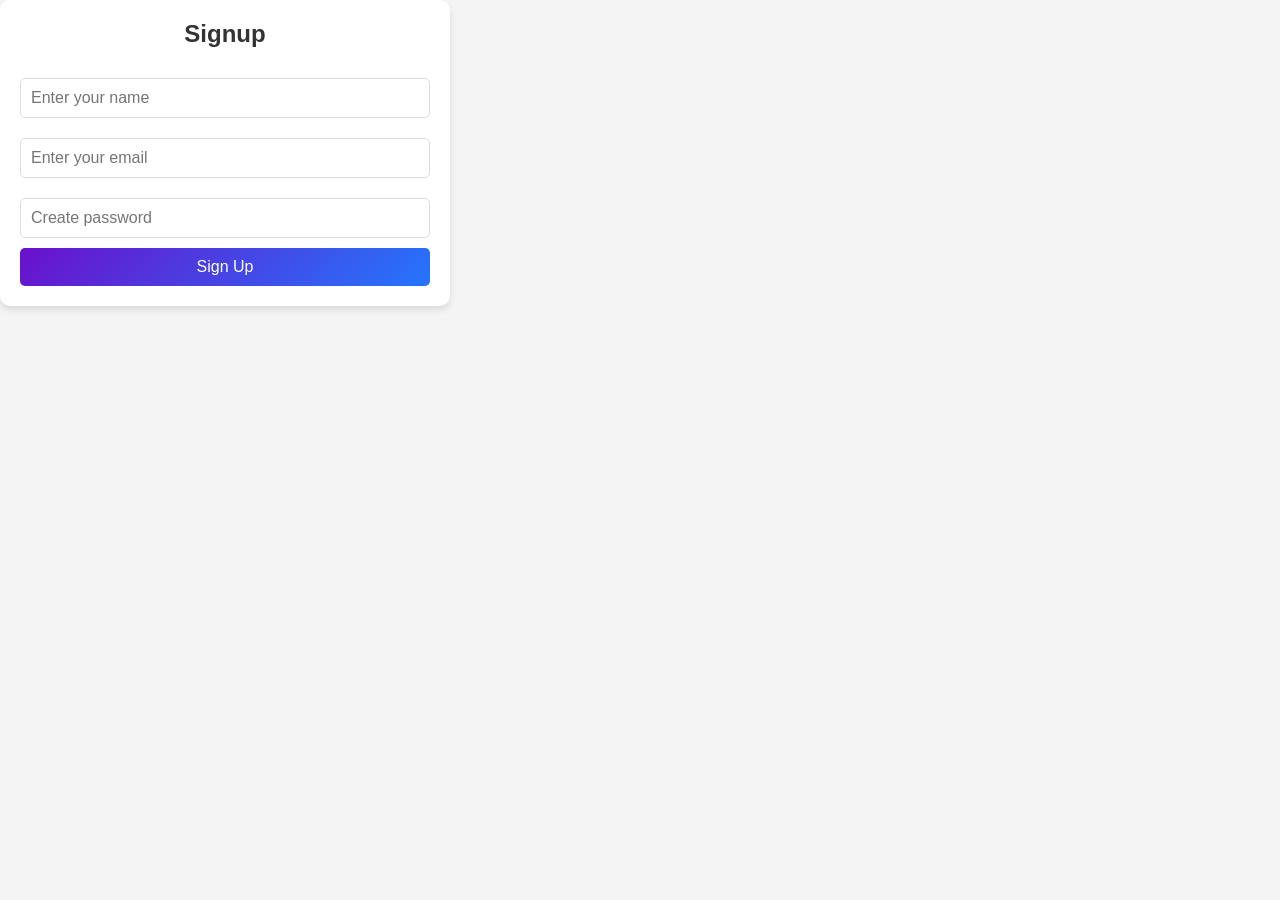
==== index.html @ db89e4d6 "Add files via upload" ====
<!DOCTYPE html>
<html lang="en">
<head>
  <meta charset="UTF-8">
  <meta name="viewport" content="width=device-width, initial-scale=1.0">
  <title>Dynamic Website</title>
  <link rel="stylesheet" href="style.css">
</head>
<body>
 
  
    
<div class="main-e-commerce" id="dashboardPage" style="display: none;">
  <section class=" top-txt ">
    <div class="head container ">
        <div class="head-txt ">
            <p>Free shipping, 30-day return or refund guarantee.</p>
        </div>
        <div class="sing_in_up ">
            <a href="">SIGN IN</a>
            <a href="">SIGN UP</a>
        </div>
    </div>
</section>
<nav class="navbar">
    <div class="navbar-container">
        <input type="checkbox" name="" id="checkbox">
        <div class="hamburger-lines">
            <span class="line line1"></span>
            <span class="line line2"></span>
            <span class="line line3"></span>
        </div>
        <ul class="menu-items">
            <li><a href="#home">Home</a></li>
            <li><a href="#sellers">Shop</a></li>
            <li><a href="#news">Blog</a></li>
            <li><a href="#contact">Contact</a></li>
        </ul>
        <div class="logo">
            <img src="https://i.postimg.cc/TP6JjSTt/logo.webp" alt="">
        </div>
    </div>
</nav>
<section id="home">
    <div class="home_page ">
        <div class="home_img ">
            <img src="https://i.postimg.cc/t403yfn9/home2.jpg" alt="img ">
        </div>
        <div class="home_txt ">
            <p class="collectio ">SUMMER COLLECTION</p>
            <h2>FALL - WINTER<br>Collection 2023</h2>
            <div class="home_label ">
                <p>A specialist label creating luxury essentials. Ethically crafted<br>with an unwavering commitment to exceptional quality.</p>
            </div>
            <button><a href="#sellers">SHOP NOW</a><i class='bx bx-right-arrow-alt'></i></button>
            <div class="home_social_icons">
                <a href="#"><i class='bx bxl-facebook'></i></a>
                <a href="#"><i class='bx bxl-twitter'></i></a>
                <a href="#"><i class='bx bxl-pinterest'></i></a>
                <a href="#"><i class='bx bxl-instagram'></i></a>
            </div>
        </div>
    </div>
</section>


<section id="collection">
    <div class="collections container">
        <div class="content">
            <img src="https://i.postimg.cc/Xqmwr12c/clothing.webp" alt="img" />
            <div class="img-content">
                <p>Clothing Collections</p>
                <button><a href="#sellers">SHOP NOW</a></button>
            </div>
        </div>
        <div class="content2">
            <img src="https://i.postimg.cc/8CmBZH5N/shoes.webp" alt="img" />
            <div class="img-content2">
                <p>Shoes Spring</p>
                <button><a href="#sellers">SHOP NOW</a></button>
            </div>
        </div>
        <div class="content3">
            <img src="https://i.postimg.cc/MHv7KJYp/access.webp" alt="img" />
            <div class="img-content3">
                <p>Accessories</p>
                <button><a href="#sellers">SHOP NOW</a></button>
            </div>
        </div>
    </div>
</section>





<section id="sellers">
    <div class="seller container">
        <h2>Top Sales</h2>
        <div class="best-seller">
            <div class="best-p1">
                <img src="https://i.postimg.cc/8CmBZH5N/shoes.webp" alt="img">
                <div class="best-p1-txt">
                    <div class="name-of-p">
                        <p>PS England Shoes</p>
                    </div>
                    <div class="rating">
                        <i class='bx bxs-star'></i>
                        <i class='bx bxs-star'></i>
                        <i class='bx bxs-star'></i>
                        <i class='bx bx-star'></i>
                        <i class='bx bx-star'></i>
                    </div>
                    <div class="price" data-price="37.24">
                        &dollar;37.24
                        <div class="colors">
                            <i class='bx bxs-circle red'></i>
                            <i class='bx bxs-circle blue'></i>
                            <i class='bx bxs-circle white'></i>
                        </div>
                    </div>
                    <div class="buy-now">
                        <button  class="add-to-cart"><a href="#">Buy  Now</a></button>
                    </div>
                    <!-- <div class="add-cart">
                        <button>Add To Cart</button>
                    </div> -->
                </div>
            </div>
            <div class="best-p1">
                <img src="https://i.postimg.cc/76X9ZV8m/Screenshot_from_2022-06-03_18-45-12.png" alt="img">
                <div class="best-p1-txt">
                    <div class="name-of-p">
                        <p>PS England Jacket</p>
                    </div>
                    <div class="rating">
                        <i class='bx bxs-star'></i>
                        <i class='bx bxs-star'></i>
                        <i class='bx bx-star'></i>
                        <i class='bx bx-star'></i>
                        <i class='bx bx-star'></i>
                    </div>
                    <div class="price" data-price="37.24">
                        &dollar;37.24
                        <div class="colors">
                            <i class='bx bxs-circle green'></i>
                            <i class='bx bxs-circle grey'></i>
                            <i class='bx bxs-circle brown'></i>
                        </div>
                    </div>
                    <div class="buy-now">
                        <button  class="add-to-cart"><a href="#">Buy  Now</a></button>
                    </div>
                </div>
            </div>
            <div class="best-p1">
                <img src="https://i.postimg.cc/j2FhzSjf/bs2.png" alt="img">
                <div class="best-p1-txt">
                    <div class="name-of-p">
                        <p>PS England Shirt</p>
                    </div>
                    <div class="rating">
                         <i class='bx bxs-star'></i>
                        <i class='bx bxs-star'></i>
                        <i class='bx bxs-star'></i>
                        <i class='bx bxs-star'></i>
                        <i class='bx bx-star'></i>
                    </div>
                    <div class="price"data-price="37.24">
                        &dollar;37.24
                        <div class="colors">
                            <i class='bx bxs-circle brown'></i>
                            <i class='bx bxs-circle green'></i>
                            <i class='bx bxs-circle blue'></i>
                        </div>
                    </div>
                    <div class="buy-now">
                        <button  class="add-to-cart"><a href="#">Buy  Now</a></button>
                    </div>
                </div>
            </div>
            <div class="best-p1">
                <img src="https://i.postimg.cc/QtjSDzPF/bs3.png" alt="img">
                <div class="best-p1-txt">
                    <div class="name-of-p">
                        <p>PS England Shoes</p>
                    </div>
                    <div class="rating">
                        <i class='bx bxs-star'></i>
                        <i class='bx bxs-star'></i>
                        <i class='bx bxs-star'></i>
                        <i class='bx bxs-star'></i>
                        <i class='bx bxs-star'></i>
                    </div>
                    <div class="price" data-price="37.24">
                        &dollar;37.24
                        <div class="colors">
                            <i class='bx bxs-circle red'></i>
                            <i class='bx bxs-circle grey'></i>
                            <i class='bx bxs-circle blue'></i>
                        </div>
                    </div>
                    <div class="buy-now">
                        <button  class="add-to-cart"><a href="#">Buy  Now</a></button>
                    </div>
                </div>
            </div>
        </div>
    </div>
    <div class="seller container">
        <h2>New Arrivals</h2>
        <div class="best-seller">
            <div class="best-p1">
                <img src="https://i.postimg.cc/fbnB2yfj/na1.png" alt="img">
                <div class="best-p1-txt">
                    <div class="name-of-p">
                        <p>PS England T-Shirt</p>
                    </div>
                    <div class="rating">
                        <i class='bx bxs-star'></i>
                        <i class='bx bxs-star'></i>
                        <i class='bx bxs-star'></i>
                        <i class='bx bxs-star'></i>
                        <i class='bx bxs-star'></i>
                    </div>
                    <div class="price"data-price="37.24">
                        &dollar;37.24
                        <div class="colors">
                            <i class='bx bxs-circle blank'></i>
                            <i class='bx bxs-circle blue'></i>
                            <i class='bx bxs-circle brown'></i>
                        </div>
                    </div>
                    <div class="buy-now">
                        <button  class="add-to-cart"><a href="#">Buy  Now</a></button>
                    </div>
                </div>
            </div>
            <div class="best-p1">
                <img src="https://i.postimg.cc/zD02zJq8/na2.png" alt="img">
                <div class="best-p1-txt">
                    <div class="name-of-p">
                        <p>PS England Bag</p>
                    </div>
                    <div class="rating">
                        <i class='bx bxs-star'></i>
                        <i class='bx bx-star'></i>
                        <i class='bx bx-star'></i>
                        <i class='bx bx-star'></i>
                        <i class='bx bx-star'></i>
                    </div>
                    <div class="price"data-price="37.24">
                        &dollar;37.24
                        <div class="colors">
                            <i class='bx bxs-circle brown'></i>
                            <i class='bx bxs-circle red'></i>
                            <i class='bx bxs-circle green'></i>
                        </div>
                    </div>
                    <div class="buy-now">
                        <button  class="add-to-cart"><a href="#">Buy  Now</a></button>
                    </div>
                </div>
            </div>
            <div class="best-p1">
                <img src="https://i.postimg.cc/Dfj5VBcz/sunglasses1.jpg" alt="img">
                <div class="best-p1-txt">
                    <div class="name-of-p">
                        <p>PS England Sunglass</p>
                    </div>
                    <div class="rating">
                        <i class='bx bxs-star'></i>
                        <i class='bx bxs-star'></i>
                        <i class='bx bxs-star'></i>
                        <i class='bx bxs-star'></i>
                        <i class='bx bxs-star'></i>
                    </div>
                    <div class="price"data-price="37.24">
                        &dollar;37.24
                        <div class="colors">
                            <i class='bx bxs-circle grey'></i>
                            <i class='bx bxs-circle blank'></i>
                            <i class='bx bxs-circle blank'></i>
                        </div>
                    </div>
                    <div class="buy-now">
                        <button  class="add-to-cart"><a href="#">Buy  Now</a></button>
                    </div>
                </div>
            </div>
            <div class="best-p1">
                <img src="https://i.postimg.cc/FszW12Kc/na4.png" alt="img">
                <div class="best-p1-txt">
                    <div class="name-of-p">
                        <p>PS England Shoes</p>
                    </div>
                    <div class="rating">
                        <i class='bx bxs-star'></i>
                        <i class='bx bxs-star'></i>
                        <i class='bx bxs-star'></i>
                        <i class='bx bxs-star'></i>
                        <i class='bx bxs-star'></i>
                    </div>
                    <div class="price"data-price="37.24">
                        &dollar;37.24
                        <div class="colors">
                            <i class='bx bxs-circle grey'></i>
                            <i class='bx bxs-circle red'></i>
                            <i class='bx bxs-circle blue'></i>
                        </div>
                    </div>
                    <div class="buy-now">
                        <button  class="add-to-cart"><a href="#">Buy  Now</a></button>
                    </div>
                </div>
            </div>
        </div>
    </div>
    <div class="seller container">
        <h2>Hot Sales</h2>
        <div class="best-seller">
            <div class="best-p1">
                <img src="https://i.postimg.cc/jS7pSQLf/na4.png" alt="img">
                <div class="best-p1-txt">
                    <div class="name-of-p">
                        <p>PS England Shoes</p>
                    </div>
                    <div class="rating">
                        <i class='bx bxs-star'></i>
                        <i class='bx bxs-star'></i>
                        <i class='bx bxs-star'></i>
                        <i class='bx bxs-star'></i>
                        <i class='bx bxs-star'></i>
                    </div>
                    <div class="price"data-price="37.24">
                        &dollar;37.24
                        <div class="colors">
                            <i class='bx bxs-circle grey'></i>
                            <i class='bx bxs-circle black'></i>
                            <i class='bx bxs-circle blue'></i>
                        </div>
                    </div>
                    <div class="buy-now">
                        <button  class="add-to-cart"><a href="#">Buy  Now</a></button>
                    </div>
                </div>
            </div>
            <div class="best-p1">
                <img src="https://i.postimg.cc/fbnB2yfj/na1.png" alt="img">
                <div class="best-p1-txt">
                    <div class="name-of-p">
                        <p>PS England T-Shirt</p>
                    </div>
                    <div class="rating">
                        <i class='bx bxs-star'></i>
                        <i class='bx bxs-star'></i>
                        <i class='bx bxs-star'></i>
                        <i class='bx bxs-star'></i>
                        <i class='bx bxs-star'></i>
                    </div>
                    <div class="price" data-price="37.24">
                        &dollar;37.24
                        <div class="colors">
                            <i class='bx bxs-circle blank'></i>
                            <i class='bx bxs-circle blue'></i>
                            <i class='bx bxs-circle brown'></i>
                        </div>
                    </div>
                    <div class="buy-now">
                        <button  class="add-to-cart"><a href="#">Buy  Now</a></button>
                    </div>
                </div>
            </div>
            <div class="best-p1">
                <img src="https://i.postimg.cc/RhVP7YQk/hs1.png" alt="img">
                <div class="best-p1-txt">
                    <div class="name-of-p">
                        <p>PS England T-Shirt</p>
                    </div>
                    <div class="rating">
                        <i class='bx bxs-star'></i>
                        <i class='bx bxs-star'></i>
                        <i class='bx bxs-star'></i>
                        <i class='bx bxs-star'></i>
                        <i class='bx bxs-star'></i>
                    </div>
                    <div class="price"data-price="37.24">
                        &dollar;37.24
                        <div class="colors">
                            <i class='bx bxs-circle blank'></i>
                            <i class='bx bxs-circle red'></i>
                            <i class='bx bxs-circle blue'></i>
                        </div>
                    </div>
                    <div class="buy-now">
                        <button  class="add-to-cart"><a href="#">Buy  Now</a></button>
                    </div>
                </div>
            </div>
            <div class="best-p1">
                <img src="https://i.postimg.cc/zD02zJq8/na2.png" alt="img">
                <div class="best-p1-txt">
                    <div class="name-of-p">
                        <p>PS England Bag</p>
                    </div>
                    <div class="rating">
                        <i class='bx bxs-star'></i>
                        <i class='bx bx-star'></i>
                        <i class='bx bx-star'></i>
                        <i class='bx bx-star'></i>
                        <i class='bx bx-star'></i>
                    </div>
                    <div class="price"data-price="37.24">
                        &dollar;37.24
                        <div class="colors">
                            <i class='bx bxs-circle blank'></i>
                            <i class='bx bxs-circle grey'></i>
                            <i class='bx bxs-circle brown'></i>
                        </div>
                    </div>
                    <div class="buy-now">
                        <button  class="add-to-cart"><a href="#">Buy  Now</a></button>
                    </div>
                </div>
            </div>
        </div>
    </div>
</section>

<!-- Cart Page -->
<section id="cart" class="hidden">
    <div class="cart container">
      <h2>Your Cart</h2>
      <div id="cart-items"></div>
      <div class="cart-total">
        <h3>Total: $<span id="cart-total-price">0.00</span></h3>
      </div>
      <button id="checkout">Checkout</button>
      <button id="continue-shopping">Continue Shopping</button>
    </div>
  </section>
  

<section id="news">
    <div class="news-heading">
        <p>LATEST NEWS</p>
        <h2>Fashion New Trends</h2>
    </div>
    <div class="l-news container">
        <div class="l-news1">
            <div class="news1-img">
                <img src="https://i.postimg.cc/2y6wbZCm/news1.jpg" alt="img">
            </div>
            <div class="news1-conte">
                <div class="date-news1">
                    <p><i class='bx bxs-calendar'></i> 12 February 2022</p>
                    <h4>What Curling Irons Are The Best Ones</h4>
                    <a href="#" target="_blank">read more</a>
                </div>
            </div>
        </div>
        <div class="l-news2">
            <div class="news2-img">
                <img src="https://i.postimg.cc/9MXPK7RT/news2.jpg" alt="img">
            </div>
            <div class="news2-conte">
                <div class="date-news2">
                    <p><i class='bx bxs-calendar'></i> 17 February 2022</p>
                    <h4>The Health Benefits Of Sunglasses</h4>
                    <a href="#" target="_blank">read more</a>
                </div>
            </div>
        </div>
        <div class="l-news3">
            <div class="news3-img">
                <img src="https://i.postimg.cc/x1KKdRLM/news3.jpg" alt="img">
            </div>
            <div class="news3-conte">
                <div class="date-news3">
                    <p><i class='bx bxs-calendar'></i> 26 February 202</p>
                    <h4>Eternity Bands Do Last Forever</h4>
                    <a href="#" target="_blank">read more</a>
                </div>
            </div>
        </div>
    </div>
</section>
<section id="contact">
    <div class="contact container">
    <div class="map">
        <iframe src="https://www.google.com/maps/embed?pb=!1m18!1m12!1m3!1d3782.121169986175!2d73.90618951442687!3d18.568575172551647!2m3!1f0!2f0!3f0!3m2!1i1024!2i768!4f13.1!3m3!1m2!1s0x3bc2c131ed5b54a7%3A0xad718b8b2c93d36d!2sSky%20Vista!5e0!3m2!1sen!2sin!4v1654257749399!5m2!1sen!2sin"
            width="600" height="450" style="border:0;" allowfullscreen="" loading="lazy" referrerpolicy="no-referrer-when-downgrade"></iframe>
    </div>
    <form action="https://formspree.io/f/xzbowpjq" method="POST">
        <div class="form">
            <div class="form-txt">
                <h4>INFORMATION</h4>
                <h1>Contact Us</h1>
                <span>As you might expect of a company that began as a high-end interiors contractor, we pay strict
                    attention.</span>
                <h3>USA</h3>
                <p>195 E Parker Square Dr, Parker, CO 801<br>+43 982-314-0958</p>
                <h3>India</h3>
                <p>HW95+C9C, Lorem ipsum dolor sit.<br>411014</p>
            </div>
            <div class="form-details">
                <input type="text" name="name" id="name" placeholder="Name" required>
                <input type="email" name="email" id="email" placeholder="Email" required>
                <textarea name="message" id="message" cols="52" rows="7" placeholder="Message" required></textarea>
                <button>SEND MESSAGE</button>
            </div>
        </div>
    </form>
</div>
</section>
<footer>
    <div class="footer-container container">
        <div class="content_1">
            <img src="https://i.postimg.cc/htGyQ4JB/footer-logo.png" alt="logo">
            <p>The customer is at the heart of our<br>unique business model, which includes<br>design.</p>
            <img src="https://i.postimg.cc/Nj9dgJ98/cards.png" alt="cards">
        </div>
        <div class="content_2">
            <h4>SHOPPING</h4>
            <a href="#sellers">Clothing Store</a>
            <a href="#sellers">Trending Shoes</a>
            <a href="#sellers">Accessories</a>
            <a href="#sellers">Sale</a>
        </div>
        <div class="content_3">
            <h4>SHOPPING</h4>
            <a href="./contact.html">Contact Us</a>
            <a href="https://payment-method-sb.netlify.app/" target="_blank">Payment Method</a>
            <a href="https://delivery-status-sb.netlify.app/" target="_blank">Delivery</a>
            <a href="https://codepen.io/sandeshbodake/full/Jexxrv" target="_blank">Return and Exchange</a>
        </div>
        <div class="content_4">
            <h4>NEWLETTER</h4>
            <p>Be the first to know about new<br>arrivals, look books, sales & promos!</p>
            <div class="f-mail">
                <input type="email" placeholder="Your Email">
                <i class='bx bx-envelope'></i>
            </div>
            <hr>
        </div>
    </div>
</footer>
</div>
 <!-- Signup Page -->
  <div class="signup-page page" id="signupPage">
    <form id="signupForm">
      <h2>Signup</h2>
      <input type="text" id="signupName" placeholder="Enter your name" required>
      <input type="email" id="signupEmail" placeholder="Enter your email" required>
      <input type="password" id="signupPassword" placeholder="Create password" required>
      <button type="submit">Sign Up</button>
    </form>
  </div>

  <!-- Login Page -->
  <div class="login-page page" id="loginPage" style="display: none;">
    <form id="loginForm">
      <h2>Login</h2>
      <input type="email" id="loginEmail" placeholder="Enter your email" required>
      <input type="password" id="loginPassword" placeholder="Enter your password" required>
      <button type="submit">Log In</button>
    </form>
  </div>

 <!-- Dashboard Section -->


  <!-- Dashboard Page 
  <div class="dashboard-container page" id="dashboardPage" style="display: none;">
    <div class="sidebar">
      <h2>Dashboard</h2>
      <ul>
        <li><a href="#">Overview</a></li>
        <li><a href="#">Analytics</a></li>
        <li><a href="#">Reports</a></li>
        <li><a href="#">Settings</a></li>
      </ul>
    </div>

    <div class="main-content">
      <header>
        <div class="header-left">
          <h1>Billing Overview</h1>
        </div>
        <div class="header-right">
          <span id="dashboardUser"></span>
        </div>
      </header>

      <section class="overview">
        <div class="circle-chart">
          <h3>+15%</h3>
          <p>Performance</p>
        </div>
        <div class="circle-chart">
          <h3>+45%</h3>
          <p>Efficiency</p>
        </div>
        <div class="circle-chart">
          <h3>+27%</h3>
          <p>Growth</p>
        </div>
      </section>

      <section class="settings">
        <h2>Settings</h2>
        <div class="settings-row">
          <p>Option 1</p>
          <button>Enable</button>
        </div>
        <div class="settings-row">
          <p>Option 2</p>
          <button>Disable</button>
        </div>
        <div class="settings-row">
          <p>Option 3</p>
          <button>Enable</button>
        </div>
      </section>
    </div>
  </div>-->

  <script src="script.js"></script>
</body>
</html>
---- style.css ----
/* General Reset */
* {
    margin: 0;
    padding: 0;
    box-sizing: border-box;
  }
  
  body {
    font-family: Arial, sans-serif;
     background-color: #f4f4f4;
    /* display: flex; */
    /*justify-content: center;
    align-items: center; */
    min-height: 100vh;
  }
  
  .page {/* display: flex; */
   /* align-items: center; */
    width: 100%;
    max-width: 450px;
    padding: 20px;
    background: #fff;
    border-radius: 10px;
    box-shadow: 0 4px 6px rgba(0, 0, 0, 0.1);
  }
  
  /* Signup & Login Page */
  form h2 {
    margin-bottom: 20px;
    text-align: center;
    color: #333;
  }
  
  form input {
    width: 100%;
    padding: 10px;
    margin: 10px 0;
    border: 1px solid #ddd;
    border-radius: 5px;
    font-size: 16px;
  }
  
  form button {
    width: 100%;
    padding: 10px;
    background: linear-gradient(135deg, #6a11cb, #2575fc);
    color: #fff;
    border: none;
    border-radius: 5px;
    font-size: 16px;
    cursor: pointer;
  }
  
  form button:hover {
    background: linear-gradient(135deg, #5b0dab, #2066c6);
  }
  
  /* Dashboard Page */
  .dashboard-container {
    display: flex;
    flex-direction: row;
    width: 90%;
    height: 90vh;
  }
  
  .sidebar {
    width: 250px;
    background-color: #2c3e50;
    color: #fff;
    padding: 20px;
  }
  
  .sidebar h2 {
    text-align: center;
  }
  
  .sidebar ul {
    list-style: none;
  }
  
  .sidebar ul li {
    margin: 15px 0;
  }
  
  .sidebar ul li a {
    text-decoration: none;
    color: #fff;
    display: block;
    padding: 10px;
    border-radius: 5px;
  }
  
  .sidebar ul li a:hover {
    background: #1abc9c;
  }
  
  .main-content {
    flex: 1;
    background: #fff;
    padding: 20px;
  }
  
  header {
    display: flex;
    justify-content: space-between;
    margin-bottom: 20px;
  }
  
  header h1 {
    font-size: 24px;
    color: #333;
  }
  
  .overview {
    display: flex;
    justify-content: space-between;
    margin-bottom: 20px;
  }
  
  .circle-chart {
    flex: 1;
    margin: 0 10px;
    background: #ecf0f1;
    text-align: center;
    padding: 20px;
    border-radius: 10px;
    box-shadow: 0 4px 6px rgba(0, 0, 0, 0.1);
  }
  
  .circle-chart h3 {
    color: #3498db;
    font-size: 24px;
  }
  
  .circle-chart p {
    margin-top: 10px;
    color: #7f8c8d;
  }
  
  .settings h2 {
    font-size: 20px;
  }
  
  .settings-row {
    display: flex;
    justify-content: space-between;
    margin: 10px 0;
    padding: 10px;
    background: #ecf0f1;
    border-radius: 5px;
  }
  
  .settings-row button {
    background: #3498db;
    color: white;
    border: none;
    border-radius: 5px;
    padding: 5px 10px;
  }
  
  .settings-row button:hover {
    background: #2980b9;
  }
  


  @import url("https://fonts.googleapis.com/css2?family=Poppins:ital,wght@0,100;0,200;0,300;0,400;0,500;0,600;0,700;0,800;0,900;1,100;1,200;1,300;1,400;1,500;1,600;1,700;1,800;1,900&display=swap");
* {
    margin: 0;
    padding: 0;
    box-sizing: border-box;
}

body {
    font-family: "Poppins", sans-serif;
}

.container {
    max-width: 1200px;
    width: 90%;
    margin: 0 auto;
}


/* //........top text ........// */

:root {
    /* //....... Color ........// */
    --primary-color: #ff3c78;
    --light-black: rgba(0, 0, 0, 0.89);
    --black: #000;
    --white: #fff;
    --grey: #aaa;
}


/* //........top text ........// */

.top-txt {
    background-color: var(--black);
}

.head {
    display: flex;
    justify-content: space-between;
    color: rgba(255, 255, 255, 0.945);
    padding: 10px 0;
    font-size: 14px;
}

.head a {
    text-decoration: none;
    color: rgba(255, 255, 255, 0.945);
    margin: 0 10px;
}


/* //........ Navbar ........// */

.navbar input[type="checkbox"],
.navbar .hamburger-lines {
    display: none;
}

.navbar {
    box-shadow: 0 5px 4px rgb(146 161 176 / 15%);
    position: sticky;
    top: 0;
    background: var(--white);
    color: var(--black);
    z-index: 100;
}

.navbar-container {
    display: flex;
    justify-content: space-between;
    align-items: center;
    height: 64px;
}

.navbar img {
    margin-left: 3rem;
}

.menu-items {
    order: 2;
    display: flex;
    margin-right: 3rem;
}

.menu-items li {
    list-style: none;
    margin-left: 1.5rem;
    font-size: 1.2rem;
}

.navbar-container ul a {
    text-decoration: none;
    color: var(--black);
    font-size: 18px;
    position: relative;
}

.navbar-container ul a:after {
    content: "";
    position: absolute;
    background: var(--primary-color);
    height: 3px;
    width: 0;
    left: 0;
    bottom: -10px;
    transition: 0.3s;
}

.navbar-container ul a:hover:after {
    width: 100%;
}

@media (max-width: 768px) {
    .navbar {
        opacity: 0.95;
    }
    .navbar-container input[type="checkbox"],
    .navbar-container .hamburger-lines {
        display: block;
    }
    .navbar-container {
        display: block;
        position: relative;
        height: 64px;
    }
    .navbar-container input[type="checkbox"] {
        position: absolute;
        display: block;
        height: 32px;
        width: 30px;
        top: 20px;
        left: 20px;
        z-index: 5;
        opacity: 0;
        cursor: pointer;
    }
    .navbar-container .hamburger-lines {
        display: block;
        height: 28px;
        width: 35px;
        position: absolute;
        top: 20px;
        left: 20px;
        z-index: 2;
        display: flex;
        flex-direction: column;
        justify-content: space-between;
    }
    .navbar-container .hamburger-lines .line {
        display: block;
        height: 4px;
        width: 100%;
        border-radius: 10px;
        background: #333;
    }
    .navbar-container .hamburger-lines .line1 {
        transform-origin: 0% 0%;
        transition: transform 0.3s ease-in-out;
    }
    .navbar-container .hamburger-lines .line2 {
        transition: transform 0.2s ease-in-out;
    }
    .navbar-container .hamburger-lines .line3 {
        transform-origin: 0% 100%;
        transition: transform 0.3s ease-in-out;
    }
    .navbar .menu-items {
        padding-top: 100px;
        background: #fff;
        height: 100vh;
        max-width: 100%;
        transform: translate(-150%);
        display: flex;
        flex-direction: column;
        /* margin-left: -40px;
        padding-left: 40px; */
        text-align: center;
        transition: transform 0.5s ease-in-out;
        /* box-shadow: 5px 0px 10px 0px #aaa; */
        overflow: scroll;
    }
    .navbar .menu-items li {
        margin-bottom: 2rem;
        font-size: 1.1rem;
        font-weight: 500;
    }
    .menu-items li,
    .navbar img {
        margin: 0;
    }
    .navbar .menu-items li:nth-child(1) {
        margin-top: 1.5rem;
    }
    .navbar-container .logo img {
        position: absolute;
        top: 10px;
        right: 15px;
        margin-top: 8px;
    }
    .navbar-container input[type="checkbox"]:checked~.menu-items {
        transform: translateX(0);
    }
    .navbar-container input[type="checkbox"]:checked~.hamburger-lines .line1 {
        transform: rotate(45deg);
    }
    .navbar-container input[type="checkbox"]:checked~.hamburger-lines .line2 {
        transform: scaleY(0);
    }
    .navbar-container input[type="checkbox"]:checked~.hamburger-lines .line3 {
        transform: rotate(-45deg);
    }
    .navbar-container input[type="checkbox"]:checked~.home_page img {
        display: none;
        background: #fff;
    }
}

@media (max-width: 500px) {
    .navbar-container input[type="checkbox"]:checked~.navbar-container img {
        display: none;
    }
}


/* //........ Home ........// */

.home_page img {
    height: auto;
    width: 100%;
    background-position: center;
    position: relative;
    background-size: center;
    -webkit-background-size: cover;
    -moz-background-size: cover;
    -o-background-size: cover;
}

.home_txt {
    position: absolute;
    top: 37%;
    left: 5%;
}

.home_txt p {
    color: var(--primary-color);
    font-weight: 600;
    padding-bottom: 20px;
    letter-spacing: 1.5px;
}

.home_txt h2 {
    font-size: 2.6rem;
    font-weight: 500;
    line-height: 53px;
    letter-spacing: 3px;
    font-weight: 600;
    color: var(--light-black);
}

.home_txt .home_label p {
    color: grey;
    font-size: 14px;
    padding-top: 10px;
}

.home_txt a {
    text-decoration: none;
    color: var(--white);
}

.home_txt button {
    background-color: var(--black);
    color: var(--white);
    border: none;
    padding: 15px 30px;
    font-size: 14px;
    letter-spacing: 2px;
    display: flex;
    justify-content: center;
    align-items: center;
    margin-bottom: 30px;
    cursor: pointer;
}

.home_txt .bx-right-arrow-alt {
    font-size: 25px;
    padding-left: 5px;
}

.home_txt .home_social_icons a {
    text-decoration: none;
    color: var(--light-black);
    margin-right: 15px;
    font-size: 18px;
}


/* //........ Collections ........// */

.collections {
    display: flex;
    justify-content: center;
    flex-wrap: wrap;
    margin-top: 65px;
}

.content {
    width: 330px;
    margin: 20px;
    position: relative;
}

.content::after {
    content: "";
    position: absolute;
    top: 0;
    left: 0%;
    width: 100%;
    height: 100%;
    background: rgba(0, 0, 0, 0.871);
    z-index: 2;
    opacity: 0;
}

.content:hover::after {
    opacity: 1;
}

.content img {
    width: 100%;
    height: 300px;
    box-shadow: 0 14px 28px rgba(0, 0, 0, 0.25), 0 10px 10px rgba(0, 0, 0, 0.22);
}

.img-content {
    position: absolute;
    top: 70%;
    left: 50%;
    transform: translate(-50%, -50%);
    transition: all 0.3s ease-in-out;
    color: var(--white);
    text-align: center;
    font-size: 2.2rem;
    font-weight: bolder;
    z-index: 5;
    opacity: 0;
}

.img-content p {
    font-size: 1.6rem;
}

.img-content button {
    border: none;
    background-color: var(--primary-color);
    color: var(--white);
    border-radius: 10px;
    padding: 10px;
}

.img-content a {
    text-decoration: none;
    font-size: 1.1rem;
    color: #fff;
    transition: 0.3s;
}

.img-content button:hover {
    background: var(--white);
    color: var(--primary-color);
}

.img-content button:hover~.img-content a {
    color: var(--primary-color);
}

.img-content a:hover {
    color: var(--primary-color);
}

.content:hover .img-content {
    opacity: 1;
    top: 50%;
}


/* //........ Content 2 ........// */

.content2 {
    width: 330px;
    margin: 20px;
    position: relative;
}

.content2::after {
    content: "";
    position: absolute;
    top: 0;
    left: 0%;
    width: 100%;
    height: 100%;
    background: rgba(0, 0, 0, 0.871);
    z-index: 2;
    opacity: 0;
}

.content2:hover::after {
    opacity: 1;
}

.content2 img {
    width: 100%;
    height: 300px;
    box-shadow: 0 14px 28px rgba(0, 0, 0, 0.25), 0 10px 10px rgba(0, 0, 0, 0.22);
}

.img-content2 {
    position: absolute;
    top: 70%;
    left: 50%;
    transform: translate(-50%, -50%);
    transition: all 0.3s ease-in-out;
    color: var(--white);
    text-align: center;
    font-size: 2.2rem;
    font-weight: bolder;
    z-index: 5;
    opacity: 0;
}

.img-content2 p {
    font-size: 1.6rem;
}

.img-content2 a {
    text-decoration: none;
    font-size: 1.1rem;
    color: #fff;
    transition: 0.3s;
}

.img-content2 button {
    border: none;
    background-color: var(--primary-color);
    color: var(--white);
    border-radius: 10px;
    padding: 10px;
}

.img-content2 button:hover {
    background: var(--white);
    color: var(--primary-color);
}

.img-content2 button:hover~.img-content2 a {
    color: var(--primary-color);
}

.img-content2 a:hover {
    color: var(--primary-color);
}

.content2:hover .img-content2 {
    opacity: 1;
    top: 50%;
}


/* //........ Content 3 ........// */

.content3 {
    width: 330px;
    margin: 20px;
    position: relative;
}

.content3::after {
    content: "";
    position: absolute;
    top: 0;
    left: 0%;
    width: 100%;
    height: 100%;
    background: rgba(0, 0, 0, 0.871);
    z-index: 2;
    opacity: 0;
}

.content3:hover::after {
    opacity: 1;
}

.content3 img {
    width: 100%;
    height: 300px;
    box-shadow: 0 14px 28px rgba(0, 0, 0, 0.25), 0 10px 10px rgba(0, 0, 0, 0.22);
}

.img-content3 {
    position: absolute;
    top: 70%;
    left: 50%;
    transform: translate(-50%, -50%);
    transition: all 0.3s ease-in-out;
    color: var(--white);
    text-align: center;
    font-size: 2.2rem;
    font-weight: bolder;
    z-index: 5;
    opacity: 0;
}

.img-content3 p {
    font-size: 1.6rem;
}

.img-content3 a {
    text-decoration: none;
    font-size: 1.2rem;
    color: #fff;
    transition: 0.3s;
}

.img-content3 button {
    border: none;
    background-color: var(--primary-color);
    color: var(--white);
    border-radius: 10px;
    padding: 10px;
}

.img-content3 button:hover {
    background: var(--white);
    color: var(--primary-color);
}

.img-content3 button:hover~.img-content3 a {
    color: var(--primary-color);
}

.img-content3 a:hover {
    color: var(--primary-color);
}

.content3:hover .img-content3 {
    opacity: 1;
    top: 50%;
}

.content3:hover .img-content3 {
    opacity: 1;
    top: 50%;
}


/* //........ seller  ........// */

.best-seller {
    display: flex;
    justify-content: space-between;
    align-items: center;
}

.best-seller .red {
    color: var(--primary-color);
    cursor: pointer;
}

.best-seller .blue {
    color: #8989ce;
    cursor: pointer;
}

.best-seller .white {
    color: var(--light-black);
    cursor: pointer;
}

.best-seller .grey {
    color: grey;
    cursor: pointer;
}

.best-seller .brown {
    color: rgb(175, 53, 53);
    cursor: pointer;
}

.best-seller .yellow {
    color: #ffff00;
    cursor: pointer;
}

.best-seller .orange {
    color: #ffa500;
    cursor: pointer;
}

.best-seller .green {
    color: #008000;
    cursor: pointer;
}

.seller h2 {
    margin-top: 65px;
    margin-bottom: 20px;
}

.seller .best-p1 {
    width: 250px;
    height: 370px;
    /* border: 2px solid black; */
}

.seller .best-p1 img {
    height: 250px;
    width: 250px;
}

.seller .best-p1 .price {
    display: flex;
    justify-content: space-between;
}

.seller .best-p1 .price .colors input[type="radio"] {
    color: #000;
    background-color: #000;
}

.best-seller .buy-now a {
    text-decoration: none;
    color: var(--white);
}

.seller a:hover {
    color: #f05e8a;
}

.best-seller .buy-now button,
.best-seller .add-cart button {
    padding: 10px 15px;
    margin-top: 5px;
    font-size: 14px;
    cursor: pointer;
    text-transform: uppercase;
    background-color: #f05e8a;
    color: var(--white);
    border: none;
    border-radius: 15px;
    font-weight: 500;
    border: 1px solid #f05e8a;
    transition: 0.5s;
}

.best-seller .buy-now button:hover,
.best-seller .add-cart button:hover {
    background-color: var(--white);
    font-weight: 600;
}

.best-seller .buy-now button:hover a,
.best-seller .add-cart button:hover a {
    color: #f05e8a;
}


/* .best-seller .add-cart button {
    padding: 5px 5px;
    margin-top: 5px;
    font-size: 14px;
    cursor: pointer;
} */


/* //........ deal of week ........// */

.deal_of_week {
    display: flex;
    justify-content: center;
    align-items: center;
}

.deal_of_week .names_of_brand p,
.deal_of_week .names_of_brand h3 {
    font-size: 1.8rem;
    margin-bottom: 1rem;
}

.deal_of_week .names_of_brand p {
    color: var(--grey);
}

.deal_of_week .countdown span {
    color: var(--primary-color);
    font-weight: 600;
    letter-spacing: 2px;
    margin: 0.8rem 0 0 3rem;
}

.deal_of_week .countdown h3 {
    font-size: 2rem;
    font-weight: 600;
    color: var(--light-black);
    line-height: 40px;
    margin: 0.8rem 0 0 3rem;
}

.deal_of_week .countdown p {
    margin: 0.8rem 0 0 3rem;
}

.deal_of_week .countdown a {
    text-decoration: none;
    color: var(--white);
    font-weight: 800;
}

.deal_of_week .countdown button {
    margin: 0.8rem 3rem;
    border: 2px solid var(--primary-color);
    background-color: var(--primary-color);
    color: var(--white);
    border-radius: 10px;
    padding: 12px;
    transition: 0.4s;
}

.deal_of_week .countdown button:hover {
    background: var(--white);
    color: var(--primary-color);
}

.deal_of_week .countdown button:hover~.countdown a {
    background: var(--white);
    color: var(--primary-color);
}

.countdown a:hover {
    color: var(--primary-color);
}


/* //........ NEWS ........// */

#news {
    margin-bottom: 250px;
}

.news-heading p {
    text-align: center;
    font-size: 18px;
    color: var(--primary-color);
    letter-spacing: 2px;
    font-weight: 500;
    margin-bottom: 15px;
    margin-top: 70px;
}

.news-heading h2 {
    text-align: center;
    font-size: 32px;
    font-weight: 600;
    color: var(--light-black);
}

.l-news {
    padding-top: 45px;
    display: flex;
    justify-content: space-evenly;
    align-items: center;
    position: relative;
}

.l-news img {
    height: 200px;
    width: 300px;
}

.l-news1 {
    position: relative;
    width: 280px;
    height: 230px;
}

.l-news1 .news1-conte {
    position: absolute;
    bottom: -60%;
    left: 7%;
    background: var(--white);
    padding: 25px;
}

.l-news2 {
    position: relative;
    width: 280px;
    height: 230px;
}

.l-news2 .news2-conte {
    position: absolute;
    bottom: -60%;
    left: 7%;
    background: var(--white);
    padding: 25px;
}

.l-news3 {
    position: relative;
    width: 280px;
    height: 230px;
}

.l-news3 .news3-conte {
    position: absolute;
    bottom: -60%;
    left: 7%;
    background: var(--white);
    padding: 25px;
}

.l-news1 .news1-conte .date-news1 p {
    color: var(--light-black);
    text-align: center;
    padding: 15px 0;
}

.l-news1 .news1-conte .date-news1 h4 {
    font-size: 18px;
    text-align: center;
    font-weight: 600;
    padding-bottom: 15px;
}

.l-news1 .news1-conte .date-news1 a {
    text-decoration: none;
    text-align: center;
    padding: 0 50px;
    color: var(--primary-color);
    position: relative;
    font-weight: 600;
}

.l-news1 .news1-conte .date-news1 a::after {
    content: "";
    position: absolute;
    background: #ff3c78;
    height: 3px;
    width: 100%;
    left: 0;
    bottom: -10px;
    transition: 0.3s;
}

.l-news1 .news1-conte .date-news1 a:hover:after {
    width: 0%;
}

.l-news1 .news1-conte .date-news1 a:hover {
    color: var(--black);
}

.l-news2 .news2-conte .date-news2 p {
    color: var(--light-black);
    text-align: center;
    padding: 15px 0;
}

.l-news2 .news2-conte .date-news2 h4 {
    font-size: 18px;
    text-align: center;
    font-weight: 600;
    padding-bottom: 15px;
}

.l-news2 .news2-conte .date-news2 a {
    text-decoration: none;
    text-align: center;
    padding: 0 60px;
    color: var(--primary-color);
    position: relative;
    font-weight: 600;
}

.l-news2 .news2-conte .date-news2 a::after {
    content: "";
    position: absolute;
    background: #ff3c78;
    height: 3px;
    width: 100%;
    left: 0;
    bottom: -10px;
    transition: 0.3s;
}

.l-news2 .news2-conte .date-news2 a:hover:after {
    width: 0%;
}

.l-news2 .news2-conte .date-news2 a:hover {
    color: var(--black);
}

.l-news3 .news3-conte .date-news3 p {
    color: var(--light-black);
    text-align: center;
    padding: 15px 0;
}

.l-news3 .news3-conte .date-news3 h4 {
    font-size: 18px;
    text-align: center;
    font-weight: 600;
    padding-bottom: 15px;
}

.l-news3 .news3-conte .date-news3 a {
    text-decoration: none;
    text-align: center;
    padding: 0 60px;
    color: var(--primary-color);
    position: relative;
    font-weight: 600;
}

.l-news3 .news3-conte .date-news3 a::after {
    content: "";
    position: absolute;
    background: #ff3c78;
    height: 3px;
    width: 100%;
    left: 0;
    bottom: -10px;
    transition: 0.3s;
}

.l-news3 .news3-conte .date-news3 a:hover:after {
    width: 0%;
}

.l-news3 .news3-conte .date-news3 a:hover {
    color: var(--black);
}


/* //........ Footer ...... // */

footer {
    width: 100%;
    background: var(--black);
}

.footer-container .content_1 img {
    height: 25px;
    width: 180px;
}

.footer-container {
    display: flex;
    justify-content: space-between;
    padding: 60px 0;
}

.footer-container h4 {
    color: var(--white);
    font-weight: 500;
    letter-spacing: 1px;
    margin-bottom: 25px;
    font-size: 18px;
}

.footer-container a {
    display: block;
    text-decoration: none;
    color: var(--grey);
    margin-bottom: 15px;
    font-size: 14px;
}

.footer-container .content_1 p,
.footer-container .content_4 p {
    color: var(--grey);
    margin: 25px 0;
    font-size: 14px;
}

.footer-container .content_4 input[type="email"] {
    background-color: var(--black);
    border: none;
    color: var(--white);
    outline: none;
    padding: 15px 0;
}

.footer-container .content_4 .f-mail {
    display: flex;
    justify-content: space-between;
    align-items: center;
}

.footer-container .content_4 .bx {
    color: var(--white);
}

.f-design {
    width: 100%;
    color: var(--white);
    text-align: center;
}

.f-design .f-design-txt {
    border-top: 1px solid var(--grey);
    padding: 25px 0;
    font-size: 14px;
    color: var(--grey);
}


/* //........ contact ...... // */

.contact {
    margin-top: 45px;
}

iframe {
    height: 72vh;
    width: 100%;
}

.form {
    display: flex;
    justify-content: space-between;
    margin: 80px 0;
}

.form .form-txt {
    flex-basis: 48%;
}

.form .form-txt h4 {
    font-weight: 600;
    color: var(--primary-color);
    letter-spacing: 1.5px;
    font-size: 15px;
    margin-bottom: 15px;
}

.form .form-txt h1 {
    font-weight: 600;
    color: var(--black);
    font-size: 40px;
    letter-spacing: 1.5px;
    margin-bottom: 10px;
    color: var(--light-black);
}

.form .form-txt span {
    color: var(--light-black);
    font-size: 14px;
}

.form .form-txt h3 {
    font-size: 22px;
    font-weight: 600;
    margin: 15px 0;
    color: var(--light-black);
}

.form .form-txt p {
    color: var(--light-black);
    font-size: 14px;
}

.form .form-details {
    flex-basis: 48%;
}

.form .form-details input[type="text"],
.form .form-details input[type="email"] {
    padding: 15px 20px;
    color: var(--grey);
    outline: none;
    border: 1px solid var(--grey);
    margin: 35px 15px;
    font-size: 14px;
}

.form .form-details textarea {
    padding: 15px 20px;
    margin: 0 15px;
    color: var(--grey);
    outline: none;
    border: 1px solid var(--grey);
    font-size: 14px;
    resize: none;
}

.form .form-details button {
    padding: 15px 25px;
    color: var(--white);
    font-weight: 500;
    background: var(--black);
    outline: none;
    border: none;
    margin: 15px;
    font-size: 14px;
    letter-spacing: 2px;
    cursor: pointer;
}


/* //....... Media Queries .......// */

@media (max-width: 500px) {
    .head {
        display: none;
    }
    .top-txt .head p,
    .top-txt .head a {
        font-size: 10px;
    }
    .home_txt h2,
    .home_txt .home_label p {
        display: none;
    }
    .home_txt {
        position: absolute;
        top: 20%;
        left: 5%;
        font-size: 12px;
    }
    .home_txt button {
        padding: 7px 7px;
        font-size: 10px;
    }
    .home_txt i {
        display: none;
    }
    .home_txt .home_social_icons {
        /* display: flex; */
        display: none;
    }
    .menu-items {
        margin-right: 0;
    }
    .best-seller {
        display: flex;
        flex-direction: column;
        align-items: center;
    }
    .l-news {
        display: flex;
        flex-direction: column;
        margin-right: 30px;
    }
    .l-news .l-news1,
    .l-news .l-news2 {
        margin-bottom: 200px;
    }
    .footer-container {
        display: flex;
        flex-direction: column;
    }
    .footer-container .content_1 {
        margin-bottom: 30px;
    }
    .best-seller img {
        padding-top: 40px;
    }
}

@media(min-width: 501px) and (max-width: 768px) {
    .head {
        display: none;
    }
    .top-txt .head p,
    .top-txt .head a {
        font-size: 10px;
    }
    .home_txt h2,
    .home_txt .home_label p {
        display: none;
    }
    .home_txt {
        position: absolute;
        top: 20%;
        left: 5%;
        font-size: 12px;
    }
    .home_txt button {
        padding: 7px 7px;
        font-size: 10px;
    }
    .home_txt i {
        display: none;
    }
    .home_txt .home_social_icons {
        /* display: flex; */
        display: none;
    }
    .menu-items {
        margin-right: 0;
    }
    .best-seller {
        display: flex;
        flex-direction: column;
    }
    .l-news {
        display: flex;
        flex-direction: column;
        margin-right: 30px;
    }
    .l-news .l-news1,
    .l-news .l-news2 {
        margin-bottom: 200px;
    }
    .footer-container {
        display: flex;
        flex-direction: column;
    }
    .footer-container .content_1 {
        margin-bottom: 30px;
    }
    .best-seller img {
        padding-top: 40px;
    }
}

@media(orientation: landscape) and (max-height: 500px) {
    .header {
        height: 90vmax;
    }
}


/* //....... Media Queries For Contact .......// */

@media (max-width: 500px) {
    .form {
        display: flex;
        flex-direction: column;
    }
    .form .form-details button {
        margin-left: 0;
    }
    .form .form-details input[type="text"],
    .form .form-details input[type="email"],
    .form .form-details textarea {
        width: 100%;
        margin-left: 0;
    }
    .form .form-details input[type="text"] {
        margin-bottom: 0px;
    }
}

@media(min-width: 501px) and (max-width: 768px) {
    .form {
        display: flex;
        flex-direction: column;
    }
    .form .form-details button {
        margin-left: 0;
    }
    .form .form-details input[type="text"],
    .form .form-details input[type="email"],
    .form .form-details textarea {
        width: 100%;
        margin-left: 0;
    }
    .form .form-details input[type="text"] {
        margin-bottom: 0px;
    }
}
/* new css  */
.cart-container {
    border: 1px solid #ddd;
    padding: 10px;
    margin: 20px 0;
    background-color: #f9f9f9;
  }
  #cart-items {
    list-style-type: none;
    padding: 0;
    margin: 0 0 10px 0;
  }
  #cart-items li {
    margin: 5px 0;
  }
  .add-to-cart {
    background-color: #4CAF50;
    color: white;
    padding: 8px 16px;
    border: none;
    cursor: pointer;
    transition: background-color 0.3s;
  }
  .add-to-cart:hover {
    background-color: #45a049;
  }
  .cart-animation {
    animation: pop 0.4s ease-out;
  }
  @keyframes pop {
    0% {
      transform: scale(1);
    }
    50% {
      transform: scale(1.2);
    }
    100% {
      transform: scale(1);
    }
  }
  #login-mockup {
    position: fixed;
    top: 0;
    left: 0;
    width: 100%;
    height: 100%;
    display: flex;
    justify-content: center;
    align-items: center;
    background: rgba(0, 0, 0, 0.5);
}

.mockup-overlay {
    position: absolute;
    top: 0;
    left: 0;
    width: 100%;
    height: 100%;
    background: rgba(0, 0, 0, 0.5);
    z-index: 1;
}

.mockup-modal {
    position: relative;
    z-index: 2;
    background: #fff;
    padding: 20px;
    border-radius: 8px;
    text-align: center;
    box-shadow: 0 2px 10px rgba(0, 0, 0, 0.2);
}

.mockup-modal h2 {
    margin-bottom: 10px;
}

.mockup-modal button {
    margin: 10px;
    padding: 10px 20px;
    border: none;
    cursor: pointer;
    border-radius: 4px;
}

#login-btn {
    background-color: #007bff;
    color: white;
}

#close-mockup {
    background-color: #ccc;
    color: black;
}
  



   /* Cart Page Styling */
  #cart {
    background-color: #f9f9f9;
    padding: 40px;
    border-radius: 10px;
    box-shadow: 0 4px 10px rgba(0, 0, 0, 0.1);
  }

  #cart-items {
    display: flex;
    flex-direction: column;
    gap: 15px;
  }

  .cart-item {
    display: flex;
    align-items: center;
    justify-content: space-between;
    background: #fff;
    padding: 15px 20px;
    border-radius: 8px;
    box-shadow: 0 2px 6px rgba(0, 0, 0, 0.1);
  }

  .cart-item img {
    width: 80px;
    height: 80px;
    border-radius: 5px;
    object-fit: cover;
  }

  .cart-item p {
    flex: 1;
    margin: 0 15px;
    font-size: 1rem;
    color: #555;
  }

  .cart-item button {
    background-color: #ff4d4d;
    color: #fff;
    border: none;
    border-radius: 5px;
    padding: 10px 15px;
    font-size: 0.9rem;
    cursor: pointer;
    transition: background-color 0.3s ease;
  }

  .cart-item button:hover {
    background-color: #e63939;
  }

  .cart-total {
    text-align: right;
    margin-top: 20px;
    font-size: 1.5rem;
    color: #333;
  }

  #checkout, #continue-shopping {
    display: inline-block;
    margin-top: 20px;
    padding: 12px 20px;
    font-size: 1rem;
    color: #fff;
    border: none;
    border-radius: 5px;
    cursor: pointer;
    transition: background-color 0.3s ease;
    text-align: center;
    text-decoration: none;
  }

  #checkout {
    background-color: #28a745;
    margin-right: 10px;
  }

  #checkout:hover {
    background-color: #218838;
  }

  #continue-shopping {
    background-color: #007bff;
  }

  #continue-shopping:hover {
    background-color: #0056b3;
  }

   dden { display: none; }
  #cart { margin-top: 20px; }
  .cart-item { display: flex; align-items: center; margin-bottom: 10px; }
  .cart-item img { width: 50px; height: 50px; margin-right: 10px; }
  .cart-total { margin-top: 20px; font-size: 18px; }
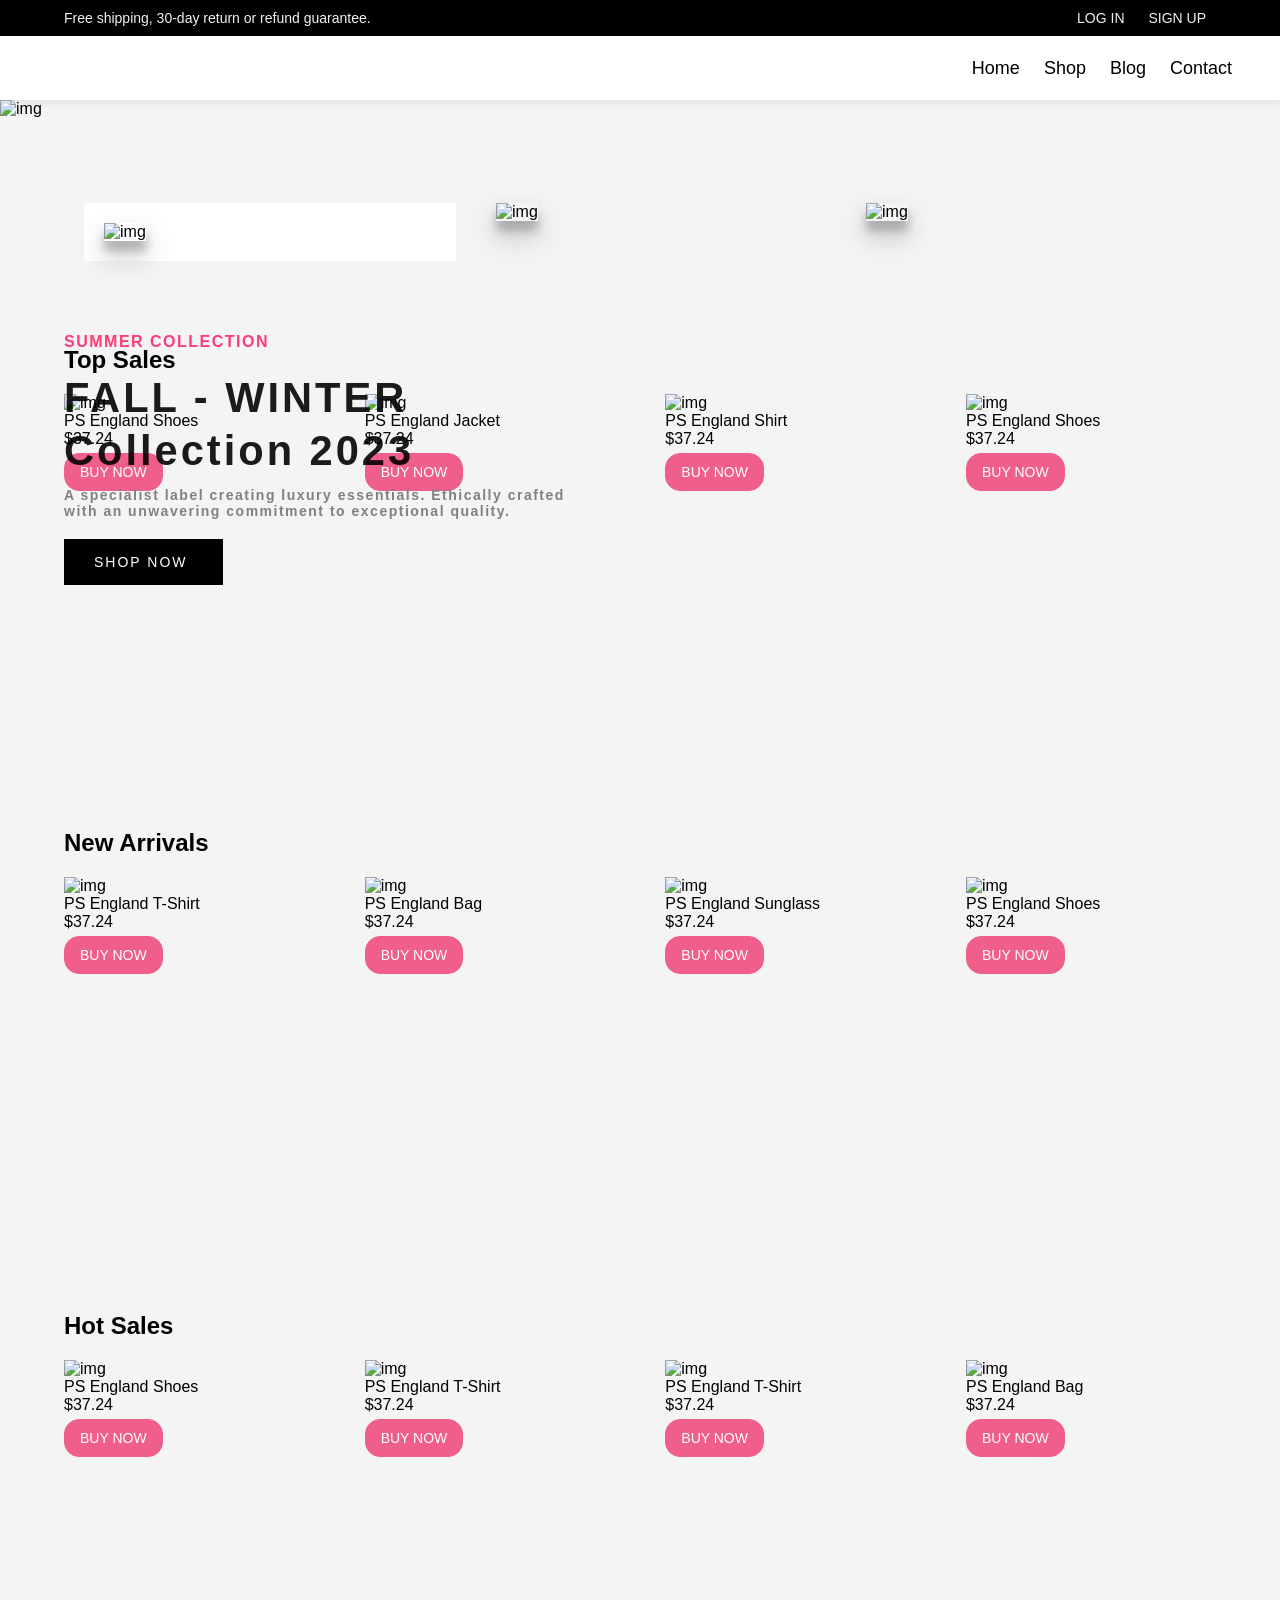
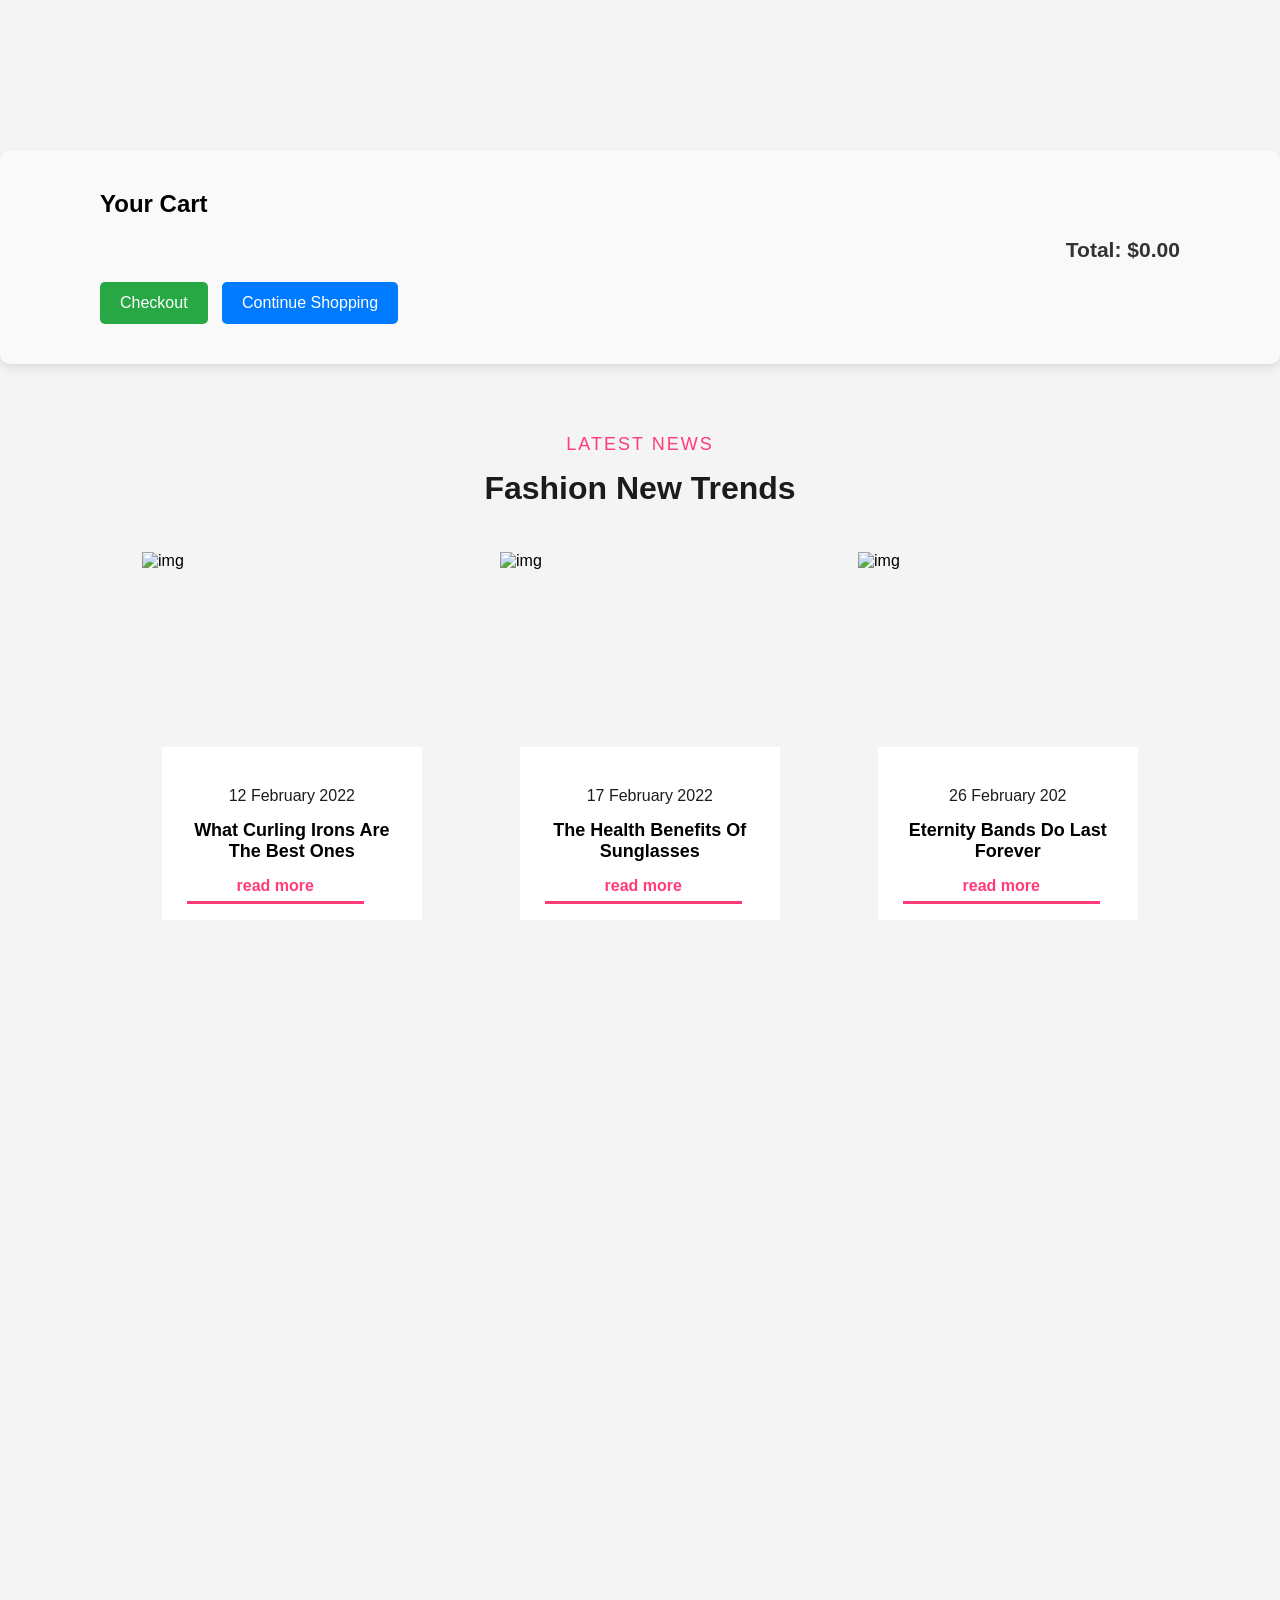
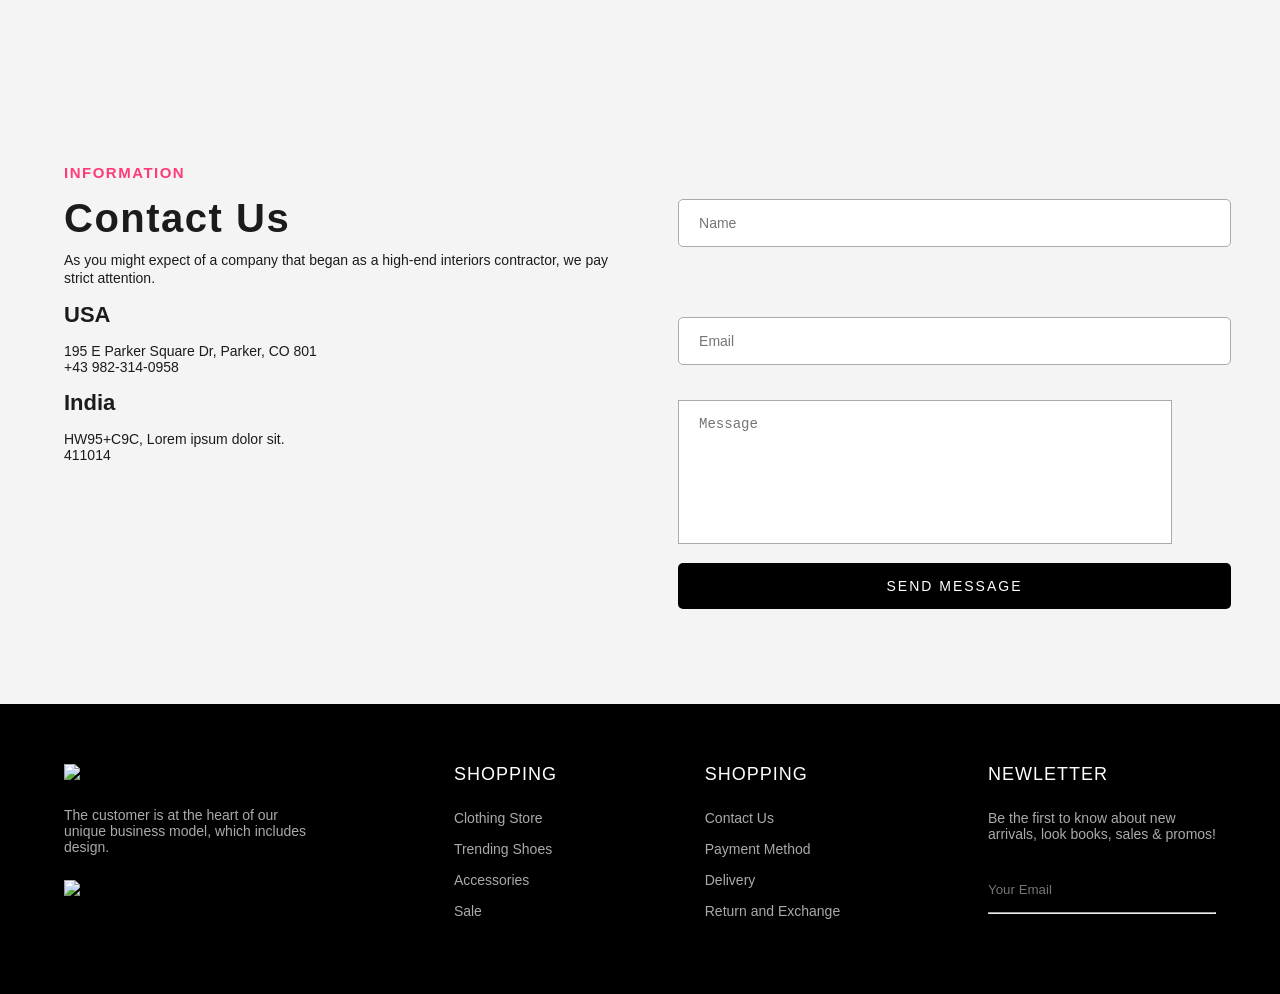
==== commit c32166ce: "Add files via upload" ====
--- a/index.html
+++ b/index.html
@@ -10,15 +10,15 @@
  
   
     
-<div class="main-e-commerce" id="dashboardPage" style="display: none;">
+<div class="main-e-commerce" id="dashboardPage"  >
   <section class=" top-txt ">
     <div class="head container ">
         <div class="head-txt ">
             <p>Free shipping, 30-day return or refund guarantee.</p>
         </div>
         <div class="sing_in_up ">
-            <a href="">SIGN IN</a>
-            <a href="">SIGN UP</a>
+            <a href="./login.html">LOG IN</a>
+            <a href="signup.html">SIGN UP</a>
         </div>
     </div>
 </section>
@@ -120,7 +120,7 @@
                         </div>
                     </div>
                     <div class="buy-now">
-                        <button  class="add-to-cart"><a href="#">Buy  Now</a></button>
+                        <button  class="add-to-cart"  data-product="Product 1" ><a href="#">Buy  Now</a></button>
                     </div>
                     <!-- <div class="add-cart">
                         <button>Add To Cart</button>
@@ -149,7 +149,7 @@
                         </div>
                     </div>
                     <div class="buy-now">
-                        <button  class="add-to-cart"><a href="#">Buy  Now</a></button>
+                        <button  class="add-to-cart"  data-product="Product 1" ><a href="#">Buy  Now</a></button>
                     </div>
                 </div>
             </div>
@@ -175,11 +175,11 @@
                         </div>
                     </div>
                     <div class="buy-now">
-                        <button  class="add-to-cart"><a href="#">Buy  Now</a></button>
-                    </div>
-                </div>
-            </div>
-            <div class="best-p1">
+                        <button  class="add-to-cart"  data-product="Product 1" ><a href="#">Buy  Now</a></button>
+                    </div>
+                </div>
+            </div>
+            <div class="best-p1" >
                 <img src="https://i.postimg.cc/QtjSDzPF/bs3.png" alt="img">
                 <div class="best-p1-txt">
                     <div class="name-of-p">
@@ -201,7 +201,7 @@
                         </div>
                     </div>
                     <div class="buy-now">
-                        <button  class="add-to-cart"><a href="#">Buy  Now</a></button>
+                        <button  class="add-to-cart"  data-product="Product 1" ><a href="#">Buy  Now</a></button>
                     </div>
                 </div>
             </div>
@@ -232,7 +232,7 @@
                         </div>
                     </div>
                     <div class="buy-now">
-                        <button  class="add-to-cart"><a href="#">Buy  Now</a></button>
+                        <button  class="add-to-cart"  data-product="Product 1" ><a href="#">Buy  Now</a></button>
                     </div>
                 </div>
             </div>
@@ -258,7 +258,7 @@
                         </div>
                     </div>
                     <div class="buy-now">
-                        <button  class="add-to-cart"><a href="#">Buy  Now</a></button>
+                        <button  class="add-to-cart"  data-product="Product 1" ><a href="#">Buy  Now</a></button>
                     </div>
                 </div>
             </div>
@@ -284,7 +284,7 @@
                         </div>
                     </div>
                     <div class="buy-now">
-                        <button  class="add-to-cart"><a href="#">Buy  Now</a></button>
+                        <button  class="add-to-cart"  data-product="Product 1" ><a href="#">Buy  Now</a></button>
                     </div>
                 </div>
             </div>
@@ -310,7 +310,7 @@
                         </div>
                     </div>
                     <div class="buy-now">
-                        <button  class="add-to-cart"><a href="#">Buy  Now</a></button>
+                        <button  class="add-to-cart"  data-product="Product 1" ><a href="#">Buy  Now</a></button>
                     </div>
                 </div>
             </div>
@@ -341,7 +341,7 @@
                         </div>
                     </div>
                     <div class="buy-now">
-                        <button  class="add-to-cart"><a href="#">Buy  Now</a></button>
+                        <button  class="add-to-cart"  data-product="Product 1" ><a href="#">Buy  Now</a></button>
                     </div>
                 </div>
             </div>
@@ -367,7 +367,7 @@
                         </div>
                     </div>
                     <div class="buy-now">
-                        <button  class="add-to-cart"><a href="#">Buy  Now</a></button>
+                        <button  class="add-to-cart"  data-product="Product 1" ><a href="#">Buy  Now</a></button>
                     </div>
                 </div>
             </div>
@@ -393,11 +393,11 @@
                         </div>
                     </div>
                     <div class="buy-now">
-                        <button  class="add-to-cart"><a href="#">Buy  Now</a></button>
-                    </div>
-                </div>
-            </div>
-            <div class="best-p1">
+                        <button  class="add-to-cart"  data-product="Product 1" ><a href="#">Buy  Now</a></button>
+                    </div>
+                </div>
+            </div>
+            <div class="best-p1"  >
                 <img src="https://i.postimg.cc/zD02zJq8/na2.png" alt="img">
                 <div class="best-p1-txt">
                     <div class="name-of-p">
@@ -419,7 +419,7 @@
                         </div>
                     </div>
                     <div class="buy-now">
-                        <button  class="add-to-cart"><a href="#">Buy  Now</a></button>
+                        <button  class="add-to-cart"  data-product="Product 1" ><a href="#">Buy  Now</a></button>
                     </div>
                 </div>
             </div>
@@ -546,7 +546,7 @@
     </div>
 </footer>
 </div>
- <!-- Signup Page -->
+ <!-- Signup Page
   <div class="signup-page page" id="signupPage">
     <form id="signupForm">
       <h2>Signup</h2>
@@ -557,7 +557,7 @@
     </form>
   </div>
 
-  <!-- Login Page -->
+  <!-- Login Page ->
   <div class="login-page page" id="loginPage" style="display: none;">
     <form id="loginForm">
       <h2>Login</h2>
@@ -565,7 +565,7 @@
       <input type="password" id="loginPassword" placeholder="Enter your password" required>
       <button type="submit">Log In</button>
     </form>
-  </div>
+  </div> -->
 
  <!-- Dashboard Section -->
 
--- a/style.css
+++ b/style.css
@@ -1599,6 +1599,7 @@
     background-color: #e63939;
   }
 
+  
   .cart-total {
     text-align: right;
     margin-top: 20px;
@@ -1644,5 +1645,256 @@
   .cart-total { margin-top: 20px; font-size: 18px; }
 
 
-
-  +  body {
+    font-family: Arial, sans-serif;
+    margin: 0;
+    padding: 0;
+    background: #f4f4f4;
+}
+
+.dashboard {
+    display: flex;
+    height: 100vh;
+}
+
+/* Sidebar */
+.sidebar {
+    width: 250px;
+    background: linear-gradient(to bottom, #2c3e50, #1a252f);
+    color: white;
+    padding: 20px;
+}
+
+.sidebar h2 {
+    text-align: center;
+}
+
+.sidebar ul {
+    list-style: none;
+    padding: 0;
+}
+
+.sidebar ul li {
+    padding: 15px;
+    cursor: pointer;
+}
+
+.sidebar ul .active {
+    background: #f57c00;
+}
+
+/* Main Content */
+.content {
+    flex: 1;
+    padding: 20px;
+    background: white;
+}
+
+.dashboard-header {
+    display: flex;
+    justify-content: space-between;
+    align-items: center;
+}
+
+.filters button {
+    background: none;
+    border: none;
+    padding: 10px;
+    margin: 5px;
+    cursor: pointer;
+}
+
+.filters .active {
+    background: #3498db;
+    color: white;
+}
+
+.dashboard-metrics {
+    display: flex;
+    justify-content: space-between;
+    margin: 20px 0;
+}
+
+.metric {
+    background: #eee;
+    padding: 15px;
+    text-align: center;
+    border-radius: 5px;
+}
+
+.charts {
+    display: flex;
+    justify-content: space-between;
+    margin: 20px 0;
+}
+
+.chart-container {
+    width: 48%;
+    background: white;
+    padding: 20px;
+    box-shadow: 0 0 10px rgba(0, 0, 0, 0.1);
+}
+
+.return-metrics {
+    display: flex;
+    justify-content: space-between;
+    margin: 20px 0;
+}
+
+.user-data {
+    background: #fff;
+    padding: 20px;
+    margin-top: 20px;
+}
+
+.user-data {
+    background: linear-gradient(135deg, #f8f9fa, #e9ecef);
+    padding: 25px;
+    border-radius: 12px;
+    box-shadow: 0 5px 15px rgba(0, 0, 0, 0.15);
+    margin: 20px auto;
+    max-width: 700px;
+    text-align: center;
+}
+
+.user-data h4 {
+    font-size: 22px;
+    color: #007bff;
+    border-bottom: 3px solid #007bff;
+    padding-bottom: 8px;
+    margin-bottom: 20px;
+    display: inline-block;
+}
+
+#userData {
+    background: #fff;
+    padding: 15px;
+    border-radius: 8px;
+    box-shadow: 0 4px 10px rgba(0, 0, 0, 0.1);
+    margin-bottom: 20px;
+    font-size: 16px;
+    color: #333;
+}
+
+#userData p {
+    background: #f1f1f1;
+    padding: 10px;
+    border-radius: 5px;
+    margin: 5px 0;
+}
+
+#cartItems {
+    list-style: none;
+    padding: 0;
+}
+
+#cartItems li {
+    background: #ffffff;
+    margin: 10px 0;
+    padding: 12px;
+    border-radius: 8px;
+    font-size: 16px;
+    display: flex;
+    justify-content: space-between;
+    align-items: center;
+    box-shadow: 0 3px 8px rgba(0, 0, 0, 0.1);
+    transition: transform 0.2s;
+}
+
+#cartItems li:hover {
+    transform: scale(1.03);
+    background: #f8f9fa;
+}
+
+#cartItems li:nth-child(even) {
+    background: #f0f0f0;
+}
+
+#cartItems {
+    list-style: none;
+    padding: 0;
+}
+
+#cartItems li {
+    display: flex;
+    align-items: center;
+    background: linear-gradient(135deg, #1e1e2f, #29293d);
+    color: #ffffff;
+    padding: 12px;
+    margin: 10px 0;
+    border-radius: 12px;
+    box-shadow: 0 4px 10px rgba(0, 0, 0, 0.3);
+    transition: transform 0.3s ease-in-out;
+}
+
+#cartItems li:hover {
+    transform: scale(1.02);
+}
+
+#cartItems img {
+    width: 60px;
+    height: 60px;
+    border-radius: 8px;
+    margin-right: 12px;
+    object-fit: cover;
+    border: 2px solid #ffffff30;
+}
+
+#cartItems strong {
+    flex: 1;
+    font-size: 16px;
+}
+
+#cartItems span {
+    font-weight: bold;
+    margin: 0 10px;
+    color: #ffcc00;
+}
+
+#cartItems button {
+    background: transparent;
+    border: none;
+    color: #ffffff;
+    font-size: 18px;
+    margin: 0 6px;
+    padding: 6px 10px;
+    cursor: pointer;
+    border-radius: 6px;
+    transition: background 0.3s ease, transform 0.2s ease;
+}
+
+#cartItems button:hover {
+    background: rgba(255, 255, 255, 0.2);
+    transform: scale(1.1);
+}
+
+#cartItems button:active {
+    transform: scale(0.95);
+}
+
+#cartItems .remove-item {
+    background: rgba(255, 0, 0, 0.7);
+    border-radius: 8px;
+    padding: 6px 12px;
+    transition: background 0.3s ease, transform 0.2s ease;
+}
+
+#cartItems .remove-item:hover {
+    background: rgba(255, 0, 0, 1);
+}
+
+@media (max-width: 768px) {
+    #cartItems li {
+        flex-direction: column;
+        align-items: center;
+        text-align: center;
+    }
+
+    #cartItems img {
+        margin-bottom: 8px;
+    }
+
+    #cartItems button {
+        margin-top: 6px;
+    }
+}
